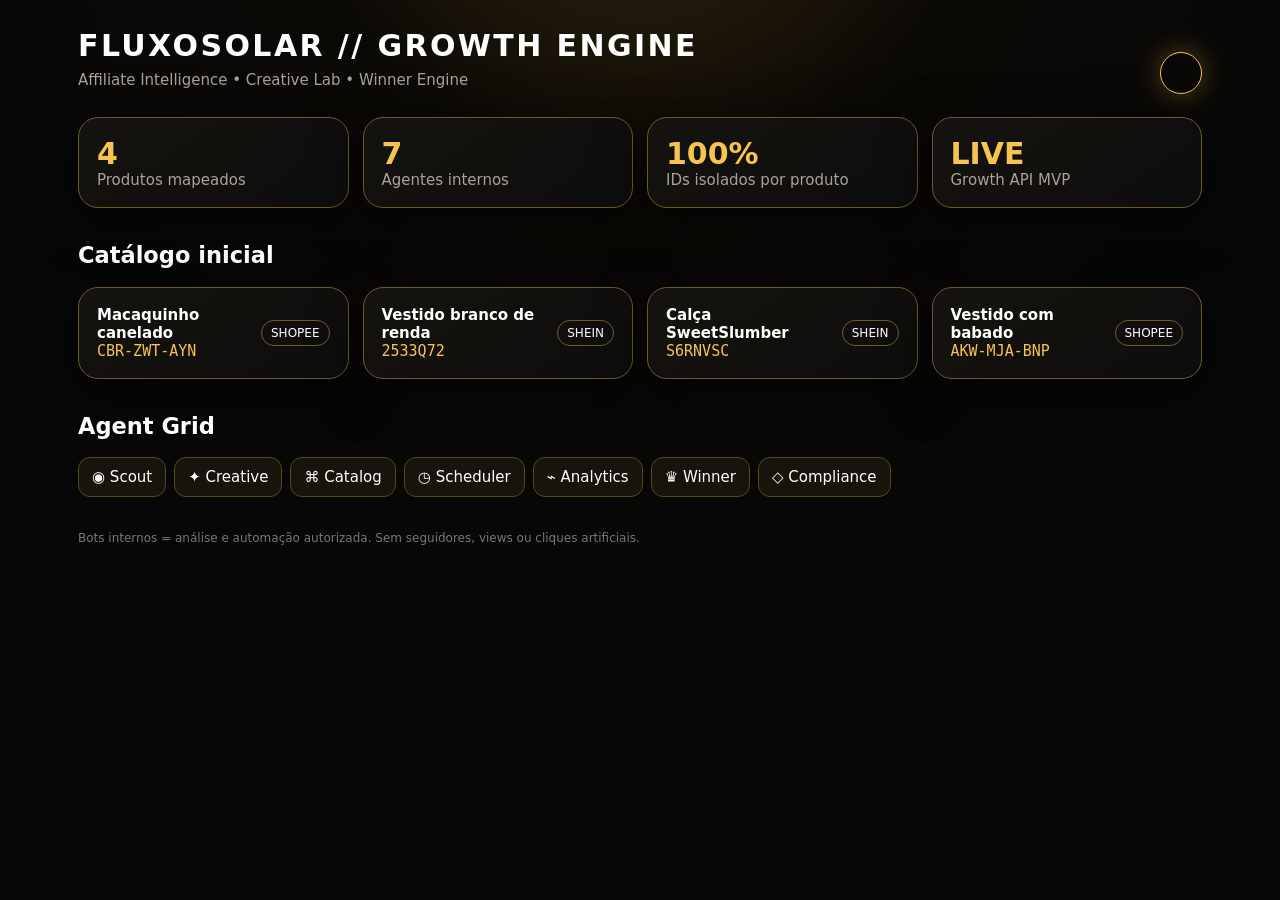
==== frontend/index.html @ 74749eb7 "feat: add futuristic dashboard MVP" ====
<!doctype html><html lang="pt-BR"><head><meta charset="utf-8"><meta name="viewport" content="width=device-width,initial-scale=1"><title>FluxoSolar Growth Engine</title><style>:root{--gold:#f5c451;--bg:#070707;--card:#11110f;--muted:#a8a39a}*{box-sizing:border-box}body{margin:0;background:radial-gradient(circle at 50% -20%,#3a2910 0,#0b0906 28%,var(--bg) 60%);color:#fff;font:15px system-ui,sans-serif;min-height:100vh}.shell{max-width:1180px;margin:auto;padding:28px}.brand{display:flex;justify-content:space-between;align-items:center}.brand h1{letter-spacing:.08em;margin:0}.sun{width:42px;height:42px;border:1px solid var(--gold);border-radius:50%;box-shadow:0 0 28px #f5c45155}.sub{color:var(--muted);margin:8px 0 28px}.grid{display:grid;grid-template-columns:repeat(auto-fit,minmax(230px,1fr));gap:14px}.card{background:linear-gradient(145deg,#15130f,#0d0d0c);border:1px solid #6f5828;border-radius:20px;padding:18px;box-shadow:0 12px 50px #0008}.metric{font-size:30px;color:var(--gold);font-weight:800}.label{color:var(--muted)}h2{margin-top:34px}.product{display:flex;justify-content:space-between;gap:12px;align-items:center}.code{font-family:ui-monospace,monospace;color:var(--gold)}.pill{padding:5px 9px;border:1px solid #705b30;border-radius:99px;font-size:12px}.agents{display:flex;flex-wrap:wrap;gap:8px}.agent{padding:10px 13px;border-radius:12px;background:#17140e;border:1px solid #58471f}.footer{color:#777;margin-top:34px;font-size:12px}</style></head><body><main class="shell"><header class="brand"><div><h1>FLUXOSOLAR // GROWTH ENGINE</h1><div class="sub">Affiliate Intelligence • Creative Lab • Winner Engine</div></div><div class="sun"></div></header><section class="grid"><div class="card"><div class="metric">4</div><div class="label">Produtos mapeados</div></div><div class="card"><div class="metric">7</div><div class="label">Agentes internos</div></div><div class="card"><div class="metric">100%</div><div class="label">IDs isolados por produto</div></div><div class="card"><div class="metric">LIVE</div><div class="label">Growth API MVP</div></div></section><h2>Catálogo inicial</h2><section class="grid"><div class="card product"><div><b>Macaquinho canelado</b><div class="code">CBR-ZWT-AYN</div></div><span class="pill">SHOPEE</span></div><div class="card product"><div><b>Vestido branco de renda</b><div class="code">2533Q72</div></div><span class="pill">SHEIN</span></div><div class="card product"><div><b>Calça SweetSlumber</b><div class="code">S6RNVSC</div></div><span class="pill">SHEIN</span></div><div class="card product"><div><b>Vestido com babado</b><div class="code">AKW-MJA-BNP</div></div><span class="pill">SHOPEE</span></div></section><h2>Agent Grid</h2><div class="agents"><span class="agent">◉ Scout</span><span class="agent">✦ Creative</span><span class="agent">⌘ Catalog</span><span class="agent">◷ Scheduler</span><span class="agent">⌁ Analytics</span><span class="agent">♛ Winner</span><span class="agent">◇ Compliance</span></div><div class="footer">Bots internos = análise e automação autorizada. Sem seguidores, views ou cliques artificiais.</div></main></body></html>
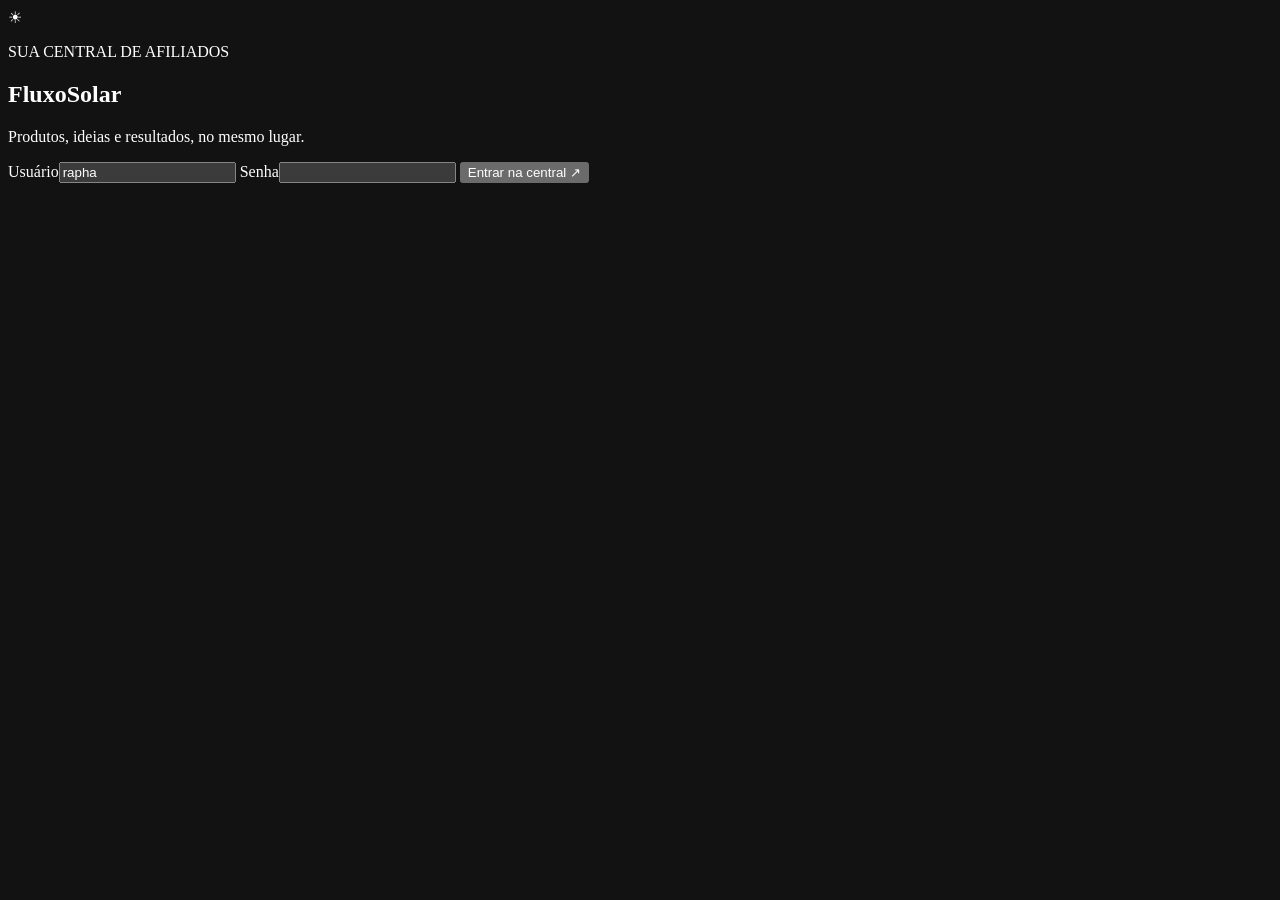
==== commit b34ff6c8: "feat: persist Growth Engine data and prepare Railway deployment" ====
--- a/frontend/index.html
+++ b/frontend/index.html
@@ -1 +1,73 @@
-<!doctype html><html lang="pt-BR"><head><meta charset="utf-8"><meta name="viewport" content="width=device-width,initial-scale=1"><title>FluxoSolar Growth Engine</title><style>:root{--gold:#f5c451;--bg:#070707;--card:#11110f;--muted:#a8a39a}*{box-sizing:border-box}body{margin:0;background:radial-gradient(circle at 50% -20%,#3a2910 0,#0b0906 28%,var(--bg) 60%);color:#fff;font:15px system-ui,sans-serif;min-height:100vh}.shell{max-width:1180px;margin:auto;padding:28px}.brand{display:flex;justify-content:space-between;align-items:center}.brand h1{letter-spacing:.08em;margin:0}.sun{width:42px;height:42px;border:1px solid var(--gold);border-radius:50%;box-shadow:0 0 28px #f5c45155}.sub{color:var(--muted);margin:8px 0 28px}.grid{display:grid;grid-template-columns:repeat(auto-fit,minmax(230px,1fr));gap:14px}.card{background:linear-gradient(145deg,#15130f,#0d0d0c);border:1px solid #6f5828;border-radius:20px;padding:18px;box-shadow:0 12px 50px #0008}.metric{font-size:30px;color:var(--gold);font-weight:800}.label{color:var(--muted)}h2{margin-top:34px}.product{display:flex;justify-content:space-between;gap:12px;align-items:center}.code{font-family:ui-monospace,monospace;color:var(--gold)}.pill{padding:5px 9px;border:1px solid #705b30;border-radius:99px;font-size:12px}.agents{display:flex;flex-wrap:wrap;gap:8px}.agent{padding:10px 13px;border-radius:12px;background:#17140e;border:1px solid #58471f}.footer{color:#777;margin-top:34px;font-size:12px}</style></head><body><main class="shell"><header class="brand"><div><h1>FLUXOSOLAR // GROWTH ENGINE</h1><div class="sub">Affiliate Intelligence • Creative Lab • Winner Engine</div></div><div class="sun"></div></header><section class="grid"><div class="card"><div class="metric">4</div><div class="label">Produtos mapeados</div></div><div class="card"><div class="metric">7</div><div class="label">Agentes internos</div></div><div class="card"><div class="metric">100%</div><div class="label">IDs isolados por produto</div></div><div class="card"><div class="metric">LIVE</div><div class="label">Growth API MVP</div></div></section><h2>Catálogo inicial</h2><section class="grid"><div class="card product"><div><b>Macaquinho canelado</b><div class="code">CBR-ZWT-AYN</div></div><span class="pill">SHOPEE</span></div><div class="card product"><div><b>Vestido branco de renda</b><div class="code">2533Q72</div></div><span class="pill">SHEIN</span></div><div class="card product"><div><b>Calça SweetSlumber</b><div class="code">S6RNVSC</div></div><span class="pill">SHEIN</span></div><div class="card product"><div><b>Vestido com babado</b><div class="code">AKW-MJA-BNP</div></div><span class="pill">SHOPEE</span></div></section><h2>Agent Grid</h2><div class="agents"><span class="agent">◉ Scout</span><span class="agent">✦ Creative</span><span class="agent">⌘ Catalog</span><span class="agent">◷ Scheduler</span><span class="agent">⌁ Analytics</span><span class="agent">♛ Winner</span><span class="agent">◇ Compliance</span></div><div class="footer">Bots internos = análise e automação autorizada. Sem seguidores, views ou cliques artificiais.</div></main></body></html>+<!doctype html>
+<html lang="pt-BR">
+<head>
+  <meta charset="utf-8">
+  <meta name="viewport" content="width=device-width,initial-scale=1">
+  <meta name="color-scheme" content="dark">
+  <title>FluxoSolar • Central de afiliados</title>
+  <link rel="stylesheet" href="/static/style.css">
+  <script src="/static/app.js" defer></script>
+</head>
+<body>
+  <div id="notice" class="notice" role="status" aria-live="polite" hidden></div>
+  <section id="login-view" class="login-view">
+    <form id="login-form" class="login-card">
+      <div class="sun" aria-hidden="true">☀</div><p class="eyebrow">SUA CENTRAL DE AFILIADOS</p>
+      <h1>FluxoSolar</h1><p class="muted">Produtos, ideias e resultados, no mesmo lugar.</p>
+      <label>Usuário<input name="username" autocomplete="username" required maxlength="128" value="rapha"></label>
+      <label>Senha<input name="password" type="password" autocomplete="current-password" required maxlength="1024"></label>
+      <button type="submit" class="primary">Entrar na central <span aria-hidden="true">↗</span></button>
+      <p id="login-error" role="alert" class="error"></p>
+    </form>
+  </section>
+  <div id="app-view" class="app-layout" hidden>
+    <aside class="sidebar">
+      <a class="brand" href="/" aria-label="FluxoSolar, início"><span class="brand-icon" aria-hidden="true">☀</span><span>FluxoSolar<small>CENTRAL DE AFILIADOS</small></span></a>
+      <p class="nav-caption">ESPAÇO DE TRABALHO</p>
+      <nav aria-label="Navegação principal">
+        <button class="nav-item active" data-view="overview" aria-current="page"><span aria-hidden="true">◫</span><span>Visão geral</span></button>
+        <button class="nav-item" data-view="catalog"><span aria-hidden="true">▦</span><span>Catálogo</span></button>
+        <button class="nav-item" data-view="studio"><span aria-hidden="true">✦</span><span>Creative Studio</span></button>
+        <button class="nav-item" data-view="metrics"><span aria-hidden="true">↗</span><span>Métricas</span></button>
+        <button class="nav-item" data-view="schedule"><span aria-hidden="true">◷</span><span>Planejamento</span></button>
+        <button class="nav-item" data-view="agents"><span aria-hidden="true">⌘</span><span>Agentes internos</span></button>
+      </nav>
+      <div class="sidebar-bottom"><span id="owner-label"></span><button id="logout" class="quiet">Sair da conta →</button></div>
+    </aside>
+    <main class="main">
+      <header class="topbar"><span>SEU ESPAÇO SOLAR <span class="muted">/ Operação</span></span><div><button id="refresh" class="quiet">↻ Atualizar</button><button id="logout-top" class="quiet">Sair</button></div></header>
+      <section id="overview" class="view">
+        <div class="page-heading"><div><p class="eyebrow">CLAREZA PARA O PRÓXIMO PASSO</p><h1>Sua operação, em foco.</h1><p class="muted">Acompanhe o que você cadastrou e os resultados que importou.</p></div><span id="connection" class="badge">Conectando…</span></div>
+        <div id="summary" class="metric-grid"></div>
+        <div class="panel section-gap"><div class="section-heading"><div><h2>Produtos em perspectiva</h2><p class="muted">Ranking por métricas informadas e amostra mínima.</p></div><button class="quiet" data-view="metrics">Importar métricas ↗</button></div><div class="table-wrap"><table><thead><tr><th>Produto</th><th>Views</th><th>Cliques</th><th>Conversões</th><th>Resultado</th><th>Leitura</th></tr></thead><tbody id="ranking"></tbody></table></div><p id="ranking-note" class="footnote"></p></div>
+        <div class="panel section-gap"><h2>Conexões da central</h2><div id="integrations" class="integrations"></div><p class="footnote">Publicação social, anúncios e geração de vídeo ainda precisam de integrações próprias.</p></div>
+      </section>
+      <section id="catalog" class="view" hidden>
+        <div class="page-heading"><div><p class="eyebrow">CADA LINK, NO PRODUTO CERTO</p><h1>Catálogo</h1><p class="muted">Cadastre os dados oficiais e preserve a atribuição do seu link.</p></div></div>
+        <form id="product-form" class="panel form-grid"><h2 class="full">Cadastrar produto</h2><input name="id" type="hidden"><label>Comerciante<select name="merchant"><option>SHOPEE</option><option>SHEIN</option></select></label><label>Código / SKU<input name="external_code" required maxlength="100"></label><label class="full">Nome do produto<input name="title" required maxlength="200"></label><label class="full">Link de afiliado oficial<input name="affiliate_url" type="url" placeholder="https://…" required maxlength="2048"></label><div class="full form-actions"><button type="submit" class="primary">Salvar produto</button><button id="cancel-product" type="button" class="quiet">Limpar formulário</button></div></form>
+        <div id="product-list" class="product-grid section-gap"></div>
+      </section>
+      <section id="studio" class="view" hidden>
+        <div class="page-heading"><div><p class="eyebrow">DA IDEIA AO RASCUNHO</p><h1>Creative Studio</h1><p class="muted">Prepare legendas e prompts por template. Nenhuma mídia é gerada automaticamente.</p></div></div>
+        <form id="creative-form" class="panel inline-form"><label>Produto<select aria-label="Produto" name="product_id" class="product-select" required></select></label><button class="primary" type="submit">✦ Criar rascunho</button></form>
+        <div id="creative-list" class="section-gap stack"></div>
+      </section>
+      <section id="metrics" class="view" hidden>
+        <div class="page-heading"><div><p class="eyebrow">DECISÕES COM DADOS REAIS</p><h1>Métricas</h1><p class="muted">Importe lotes incrementais do seu relatório. O mesmo ID não duplica um lote.</p></div></div>
+        <form id="metrics-form" class="panel form-grid"><label>Produto<select aria-label="Produto" name="product_id" class="product-select" required></select></label><label>ID único do lote<input name="event_id" required maxlength="190"></label><label>Visualizações<input name="views" type="number" min="0" max="2147483647" step="1" value="0" required></label><label>Visitas ao perfil<input name="profile_visits" type="number" min="0" max="2147483647" step="1" value="0" required></label><label>Seguidores atribuídos<input name="follows" type="number" min="0" max="2147483647" step="1" value="0" required></label><label>Cliques<input name="clicks" type="number" min="0" max="2147483647" step="1" value="0" required></label><label>Conversões<input name="conversions" type="number" min="0" max="2147483647" step="1" value="0" required></label><label>Compartilhamentos<input name="shares" type="number" min="0" max="2147483647" step="1" value="0" required></label><label>Comissão (R$)<input name="commission" type="number" min="0" max="1000000000" step="0.01" value="0" required></label><label>Gasto de mídia (R$)<input name="spend" type="number" min="0" max="1000000000" step="0.01" value="0" required></label><p class="footnote full">Importe apenas o incremento de cada lote. Somar relatórios cumulativos distintos infla o total. Não há sincronização automática com as plataformas.</p><button class="primary" type="submit">Importar lote</button></form>
+      </section>
+      <section id="schedule" class="view" hidden>
+        <div class="page-heading"><div><p class="eyebrow">ORGANIZE A PRÓXIMA ENTREGA</p><h1>Planejamento</h1><p class="muted">Monte sua agenda. A publicação nos canais é manual nesta versão.</p></div></div>
+        <form id="schedule-form" class="panel form-grid"><label>Criativo<select aria-label="Criativo" name="creative_id" id="creative-select" required></select></label><label>Canal<select name="channel"><option value="pinterest">Pinterest</option><option value="tiktok">TikTok</option><option value="instagram">Instagram</option><option value="other">Outro</option></select></label><label>Data e hora local<input name="scheduled_for" type="datetime-local" required></label><div class="form-actions"><button type="submit" class="primary">Adicionar ao planejamento</button></div></form>
+        <div id="schedule-list" class="panel section-gap stack"></div>
+      </section>
+      <section id="agents" class="view" hidden>
+        <div class="page-heading"><div><p class="eyebrow">ASSISTENTES DE BASTIDOR</p><h1>Agentes internos</h1><p class="muted">Execute análises e tarefas internas sob demanda. Cada execução fica registrada.</p></div></div>
+        <label class="agent-product">Produto para o agente Creative<select aria-label="Produto para o agente Creative" id="agent-product" class="product-select"></select></label><div id="agent-list" class="product-grid section-gap"></div>
+        <div class="panel section-gap"><h2>Últimas execuções</h2><div id="agent-history" class="stack"></div></div>
+      </section>
+      <footer>FluxoSolar · Organização, criação e análise de afiliados.</footer>
+    </main>
+  </div>
+</body>
+</html>
